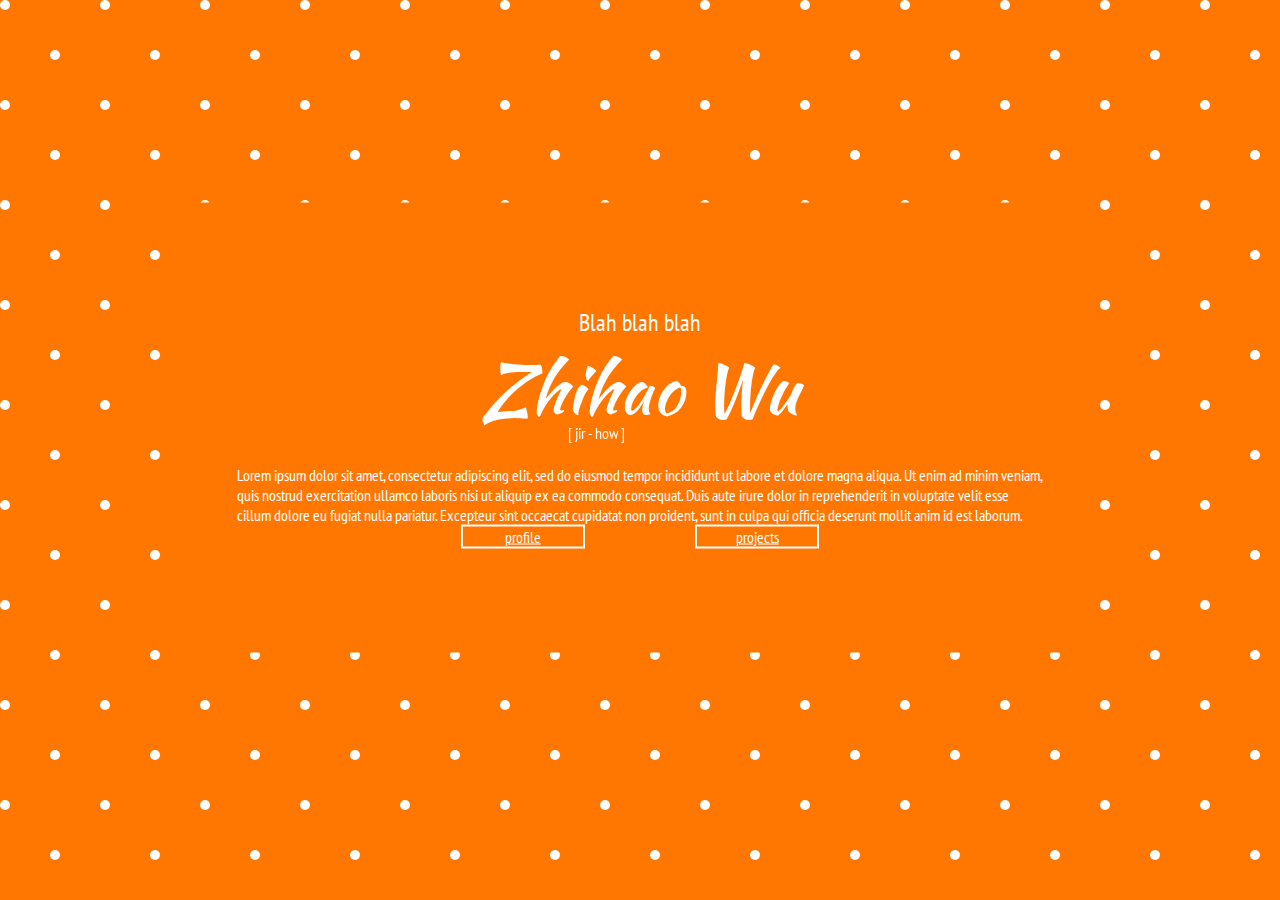
==== index.html @ e17fbba2 "animated index page" ====
<!DOCTYPE html>
<html>
<head>
	<meta charset="utf-8">
	<title>Hey! - Zhihao Wu</title>
	<link href='https://fonts.googleapis.com/css?family=PT+Sans+Narrow' rel='stylesheet' type='text/css'>
	<link href='https://fonts.googleapis.com/css?family=Kaushan+Script' rel='stylesheet' type='text/css'>
	<link rel="stylesheet" href="css/style-index.css">
	<script type="text/javascript" src="js/jquery-1.11.3.min.js"></script>
	<script type="text/javascript" src="js/move.js"></script>
</head>
<body class="orange-bg">
	<div id="animated-bg"></div>
	<div class="orange-bg centered vertical-center">
		<div id="content-block">
			<h2 class="centered">Blah blah blah</h2>
			<h1 class="centered">Zhihao Wu</h1>
			<p id="pronunciation">[ jir - how ]</p>
			<p id="intro" class="centered">Lorem ipsum dolor sit amet, consectetur adipiscing elit, sed do eiusmod tempor incididunt ut labore et dolore magna aliqua. Ut enim ad minim veniam, quis nostrud exercitation ullamco laboris nisi ut aliquip ex ea commodo consequat. Duis aute irure dolor in reprehenderit in voluptate velit esse cillum dolore eu fugiat nulla pariatur. Excepteur sint occaecat cupidatat non proident, sunt in culpa qui officia deserunt mollit anim id est laborum.</p>
			<div class="centered button-line">
				<a href="profile.html">profile</a>
				<a class="right" href="projects.html">projects</a>
			</div>
		</div>
	</div>
</body>
</html>
---- css/style-index.css ----
* {
	color: white;
	font-family: 'PT Sans Narrow', sans-serif;
	font-weight: 400;
}
h1 {
	font-family: 'Kaushan Script', cursive;
	font-size: 70px;
	margin-top: 0;
	margin-bottom: 0;
	text-align: center;
}
h2 {
	text-align: center;
	margin-top: 0;
	margin-bottom: 0;
}
p {
	margin-top: 0;
	margin-bottom: 0;
	font-weight: 100;
}
a {
	display: inline-block;
	text-align: center;
	width: 120px;
	height: 20px;
	border: 2px solid white;
}
body {
	width: 100vw;
	height: 100vh;
	margin: 0 0 0 0;
	overflow: hidden;
}
.orange-bg {
	background-color: #FF7700;
	margin: 0 0 0 0;
}
.centered {
	z-index: 100;
	display: block;
	margin-left: auto;
    margin-right: auto;
    width: 70%;
    min-height: 50%;
}
#pronunciation {
	position: relative;
	left: 42%;
	margin-bottom: 5px;
	-ms-transform: translateY(-17px);
    -webkit-transform: translateY(-17px);
    transform: translateY(-17px);
}
.vertical-center {
	position: relative;
	top: 50%;
	transform: translateY(-55%);
	z-index: 100;
}
#content-block {
	position: absolute;
	top: 50%;
	transform: translateY(-50%);
	z-index: 100;
}
#animated-bg {
	z-index: -100;
	position: fixed;
	left: -100px;
	top: -100px;
	width: calc(100vw + 200px);
	height: calc(100vh + 200px);
	background-color: #FF7700;
	background-image: url(../image/background-dots.svg);
	background-size: 100px 100px;
}
#intro {
	width: 90%;
}
.button-line {
	width: 40%;
}
.right {
	float: right;
}
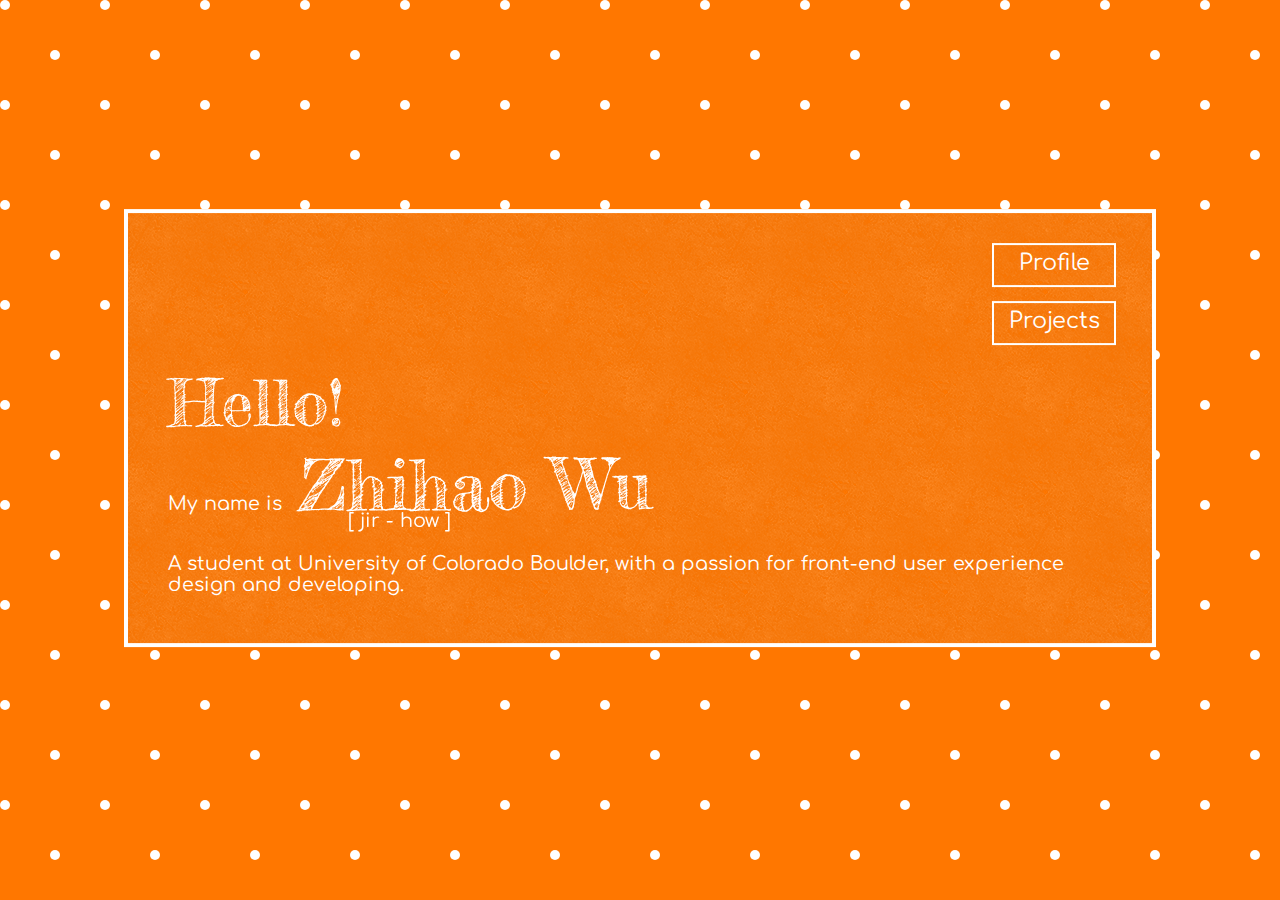
==== commit ea927afd: "Revert "phone viewport fix"" ====
--- a/index.html
+++ b/index.html
@@ -3,24 +3,21 @@
 <head>
 	<meta charset="utf-8">
 	<title>Hey! - Zhihao Wu</title>
-	<link href='https://fonts.googleapis.com/css?family=PT+Sans+Narrow' rel='stylesheet' type='text/css'>
-	<link href='https://fonts.googleapis.com/css?family=Kaushan+Script' rel='stylesheet' type='text/css'>
+	<link href='https://fonts.googleapis.com/css?family=Comfortaa|Fredericka+the+Great' rel='stylesheet' type='text/css'>
 	<link rel="stylesheet" href="css/style-index.css">
 	<script type="text/javascript" src="js/jquery-1.11.3.min.js"></script>
-	<script type="text/javascript" src="js/move.js"></script>
+	<script type="text/javascript" src="js/index.js"></script>
 </head>
 <body class="orange-bg">
 	<div id="animated-bg"></div>
-	<div class="orange-bg centered vertical-center">
-		<div id="content-block">
-			<h2 class="centered">Blah blah blah</h2>
-			<h1 class="centered">Zhihao Wu</h1>
-			<p id="pronunciation">[ jir - how ]</p>
-			<p id="intro" class="centered">Lorem ipsum dolor sit amet, consectetur adipiscing elit, sed do eiusmod tempor incididunt ut labore et dolore magna aliqua. Ut enim ad minim veniam, quis nostrud exercitation ullamco laboris nisi ut aliquip ex ea commodo consequat. Duis aute irure dolor in reprehenderit in voluptate velit esse cillum dolore eu fugiat nulla pariatur. Excepteur sint occaecat cupidatat non proident, sunt in culpa qui officia deserunt mollit anim id est laborum.</p>
-			<div class="centered button-line">
-				<a href="profile.html">profile</a>
-				<a class="right" href="projects.html">projects</a>
-			</div>
+	<div id="center-canvas" class="orange-bg centered vertical-center">
+		<p id='hello'>Hello!</h2>
+		<p>My name is&nbsp;&nbsp;&nbsp;<span id='zhihao'>Zhihao Wu</span></p>
+		<p id="pronunciation">[ jir - how ]</p>
+		<p id="intro">A student at University of Colorado Boulder, with a passion for front-end user experience design and developing.</p>
+		<div id="button-line">
+			<a href="profile.html" class="hvr-radial-out">Profile</a>
+			<a href="projects.html">Projects</a>
 		</div>
 	</div>
 </body>
--- a/css/style-index.css
+++ b/css/style-index.css
@@ -1,31 +1,32 @@
 * {
 	color: white;
-	font-family: 'PT Sans Narrow', sans-serif;
+	font-family: 'Comfortaa', cursive;
 	font-weight: 400;
-}
-h1 {
-	font-family: 'Kaushan Script', cursive;
-	font-size: 70px;
-	margin-top: 0;
-	margin-bottom: 0;
-	text-align: center;
-}
-h2 {
-	text-align: center;
-	margin-top: 0;
-	margin-bottom: 0;
 }
 p {
 	margin-top: 0;
 	margin-bottom: 0;
-	font-weight: 100;
 }
+/* buttons */
 a {
+	text-decoration: none;
+	overflow: hidden;
+	margin-top: 10px;
+	padding-top: 5px;
 	display: inline-block;
 	text-align: center;
+	font-size: 1.4em;
 	width: 120px;
-	height: 20px;
+	height: 35px;
 	border: 2px solid white;
+	-webkit-transition: background-color 0.2s, color 0.2s;
+    transition: background-color 0.2s, color 0.2s;
+}
+a:hover {
+	background-color: #FFF;
+	color: #F70;
+	-webkit-transition: background-color 0.15s, color 0.15s;
+    transition: background-color 0.15s, color 0.15s;
 }
 body {
 	width: 100vw;
@@ -34,7 +35,7 @@
 	overflow: hidden;
 }
 .orange-bg {
-	background-color: #FF7700;
+	background-color: #F70;
 	margin: 0 0 0 0;
 }
 .centered {
@@ -42,16 +43,6 @@
 	display: block;
 	margin-left: auto;
     margin-right: auto;
-    width: 70%;
-    min-height: 50%;
-}
-#pronunciation {
-	position: relative;
-	left: 42%;
-	margin-bottom: 5px;
-	-ms-transform: translateY(-17px);
-    -webkit-transform: translateY(-17px);
-    transform: translateY(-17px);
 }
 .vertical-center {
 	position: relative;
@@ -59,11 +50,40 @@
 	transform: translateY(-55%);
 	z-index: 100;
 }
-#content-block {
-	position: absolute;
-	top: 50%;
-	transform: translateY(-50%);
-	z-index: 100;
+#center-canvas {
+	background-image: url('../image/texture.png');
+	background-color: #F70;
+	border-color: #FFF;
+	border-width: 4px;
+	border-style: solid;
+	min-height: 430px;
+    width: 80%;
+}
+#center-canvas > p {
+	margin-left: 40px;
+	margin-right: 40px;
+	font-size: 1.2em;
+}
+p#hello {
+	font-family: 'Fredericka the Great', cursive;
+	font-size: 4em;
+	margin-top: 150px;
+}
+span#zhihao {
+	font-family: 'Fredericka the Great', cursive;
+	font-size: 70px;
+	margin-top: 0;
+	margin-bottom: 0;
+	text-align: center;
+	display: inline;
+}
+#pronunciation {
+	position: relative;
+	left: 180px;
+	margin-bottom: 5px;
+	-ms-transform: translateY(-17px);
+    -webkit-transform: translateY(-17px);
+    transform: translateY(-17px);
 }
 #animated-bg {
 	z-index: -100;
@@ -72,16 +92,13 @@
 	top: -100px;
 	width: calc(100vw + 200px);
 	height: calc(100vh + 200px);
-	background-color: #FF7700;
+	background-color: #F70;
 	background-image: url(../image/background-dots.svg);
 	background-size: 100px 100px;
 }
-#intro {
-	width: 90%;
-}
-.button-line {
-	width: 40%;
-}
-.right {
-	float: right;
+#button-line {
+	position: absolute;
+	width: 120px;
+	right: 40px;
+	top: 20px;
 }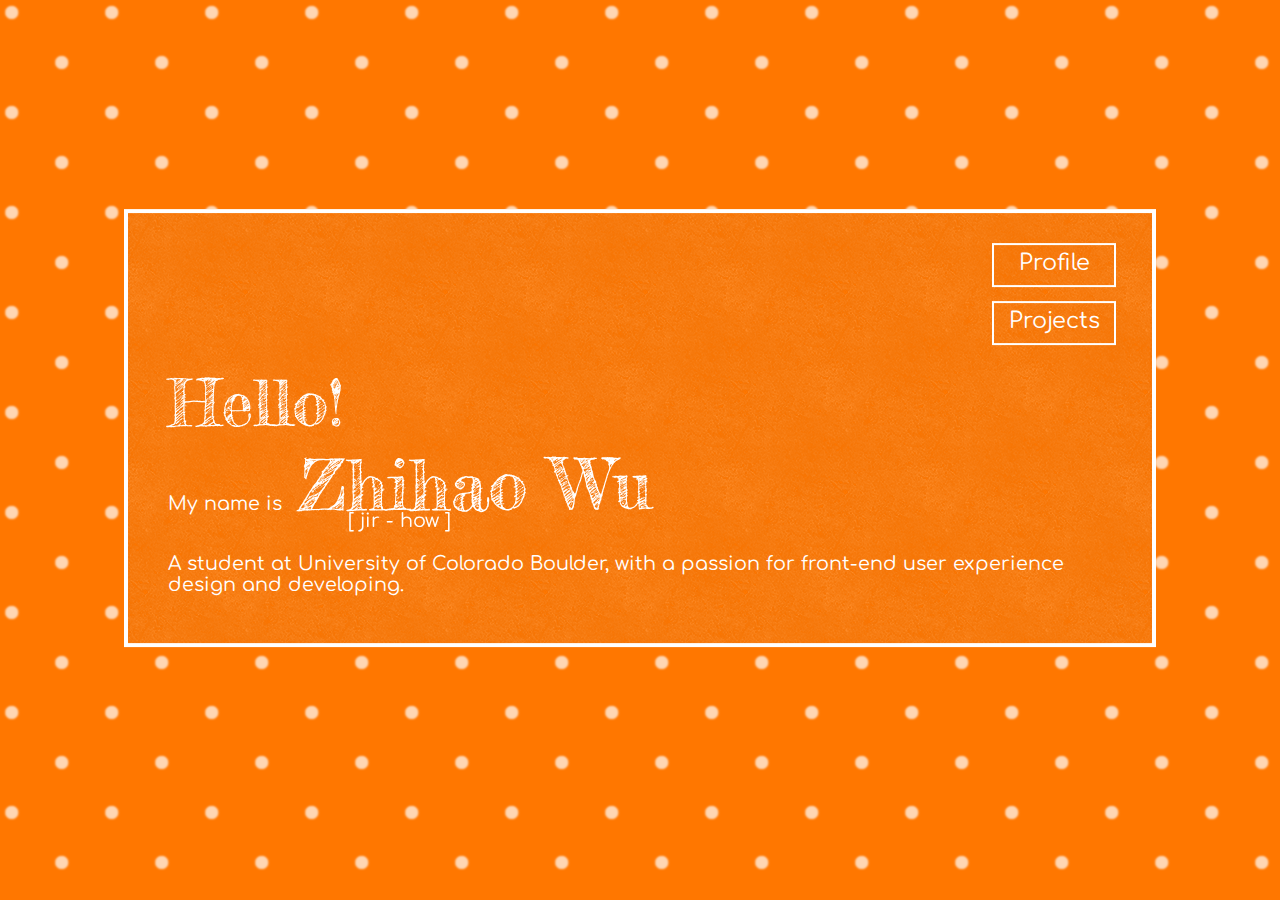
==== commit ca7a3ec9: "Projects order" ====
--- a/index.html
+++ b/index.html
@@ -2,10 +2,13 @@
 <html>
 <head>
 	<meta charset="utf-8">
+	<meta http-equiv="X-UA-Compatible" content="IE=edge">
+	<meta name="viewport" content="width=device-width, initial-scale=1.0">
 	<title>Hey! - Zhihao Wu</title>
 	<link href='https://fonts.googleapis.com/css?family=Comfortaa|Fredericka+the+Great' rel='stylesheet' type='text/css'>
 	<link rel="stylesheet" href="css/style-index.css">
 	<script type="text/javascript" src="js/jquery-1.11.3.min.js"></script>
+	<script type="text/javascript" src="js/velocity.min.js"></script>
 	<script type="text/javascript" src="js/index.js"></script>
 </head>
 <body class="orange-bg">
@@ -16,8 +19,8 @@
 		<p id="pronunciation">[ jir - how ]</p>
 		<p id="intro">A student at University of Colorado Boulder, with a passion for front-end user experience design and developing.</p>
 		<div id="button-line">
-			<a href="profile.html" class="hvr-radial-out">Profile</a>
-			<a href="projects.html">Projects</a>
+			<a href="profile.html">Profile</a>
+			<a href="projects.html" class="right">Projects</a>
 		</div>
 	</div>
 </body>
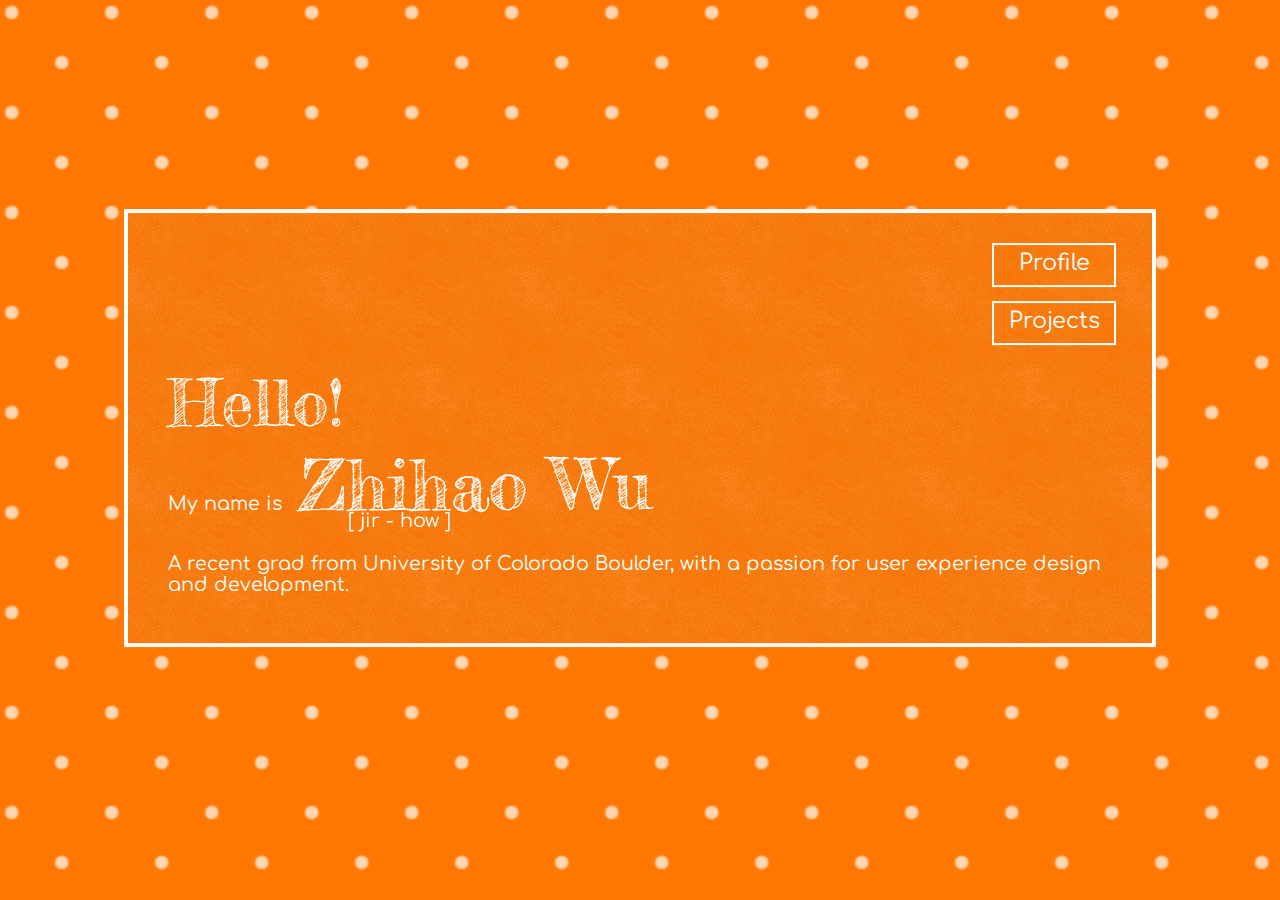
==== commit 8b93f511: "Profile Updates" ====
--- a/index.html
+++ b/index.html
@@ -6,7 +6,7 @@
 	<meta name="viewport" content="width=device-width, initial-scale=1.0">
 	<title>Hey! - Zhihao Wu</title>
 	<link href='https://fonts.googleapis.com/css?family=Comfortaa|Fredericka+the+Great' rel='stylesheet' type='text/css'>
-	<link rel="stylesheet" href="css/style-index.css">
+	<link rel="stylesheet" type='text/css' href="css/style-index.css">
 	<script type="text/javascript" src="js/jquery-1.11.3.min.js"></script>
 	<script type="text/javascript" src="js/velocity.min.js"></script>
 	<script type="text/javascript" src="js/index.js"></script>
@@ -17,7 +17,7 @@
 		<p id='hello'>Hello!</h2>
 		<p>My name is&nbsp;&nbsp;&nbsp;<span id='zhihao'>Zhihao Wu</span></p>
 		<p id="pronunciation">[ jir - how ]</p>
-		<p id="intro">A student at University of Colorado Boulder, with a passion for front-end user experience design and developing.</p>
+		<p id="intro">A recent grad from University of Colorado Boulder, with a passion for user experience design and development.</p>
 		<div id="button-line">
 			<a href="profile.html">Profile</a>
 			<a href="projects.html" class="right">Projects</a>
